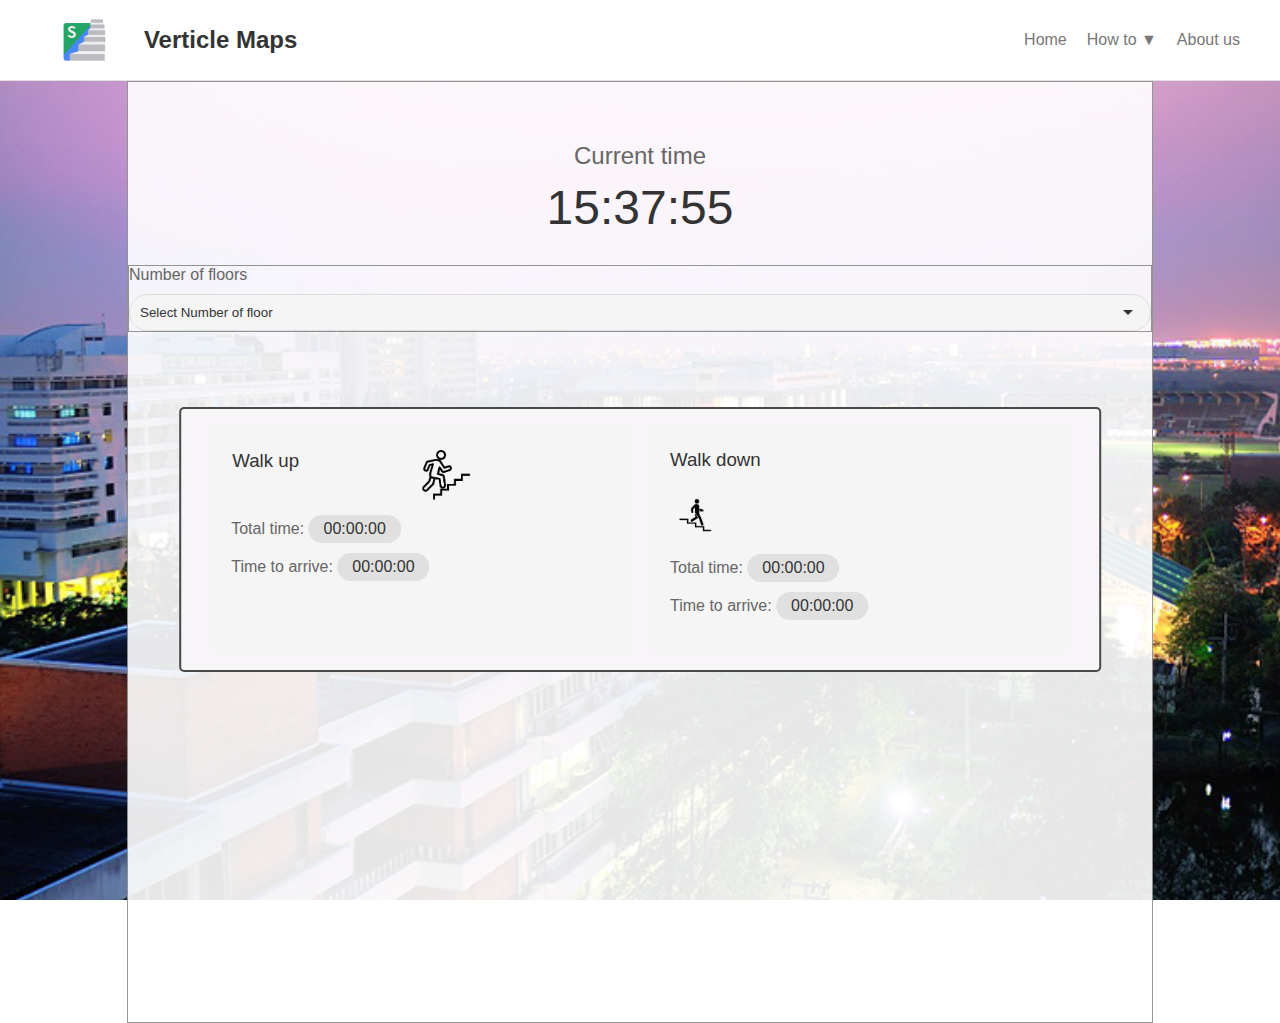
==== appeiei/index.html @ 6e31eddb "change background and walk-box" ====
<!DOCTYPE html>
<html lang="en">
  <head>
    <meta charset="UTF-8" />
    <meta name="viewport" content="width=device-width, initial-scale=1.0" />
    <title>Verticle Maps</title>
    <link rel="stylesheet" href="styles.css" />
  </head>
  <body>
    <header>
      <nav class="container">
        <div class="logo">
          <img src="picture/logo.png" alt="Verticle Maps Logo" />
          <h1>Verticle Maps</h1>
        </div>
        <div class="hamburger">
          <span></span>
          <span></span>
          <span></span>
        </div>
        <ul class="menu">
          <li><a href="index.html">Home</a></li>
          <li class="dropdown">
            <a href="#" class="dropbtn">How to ▼</a>
            <ul class="dropdown-content">
              <li><a href="survive-tsunami.html">Surviving the Tsunami</a></li>
              <li><a href="survive-fire.html">Surviving the Fire</a></li>
              <li>
                <a href="survive-late.html"
                  >Surviving being late for class when the elevator is full</a
                >
              </li>
            </ul>
          </li>
          <li><a href="about-us.html">About us</a></li>
        </ul>
      </nav>
    </header>
    <main class="container2">
      <h2>Current time</h2>
      <div id="current-time" class="time-display">00:00:00</div>
      <div class="input-group">
        <label for="floors">Number of floors</label>
        <select id="floors">
          <option value="">Select Number of floor</option>
          <option value="1">1</option>
          <option value="2">2</option>
          <option value="3">3</option>
          <option value="4">4</option>
          <option value="5">5</option>
          <option value="6">6</option>
          <option value="7">7</option>
          <option value="8">8</option>
          <option value="9">9</option>
          <option value="10">10</option>
          <option value="11">11</option>
          <option value="12">12</option>
          <option value="13">13</option>
          <option value="14">14</option>
          <option value="15">15</option>
          <option value="16">16</option>
          <option value="17">17</option>
          <option value="18">18</option>
          <option value="19">19</option>
          <option value="20">20</option>
        </select>
      </div>
      <div class="walk-info">
        <div class="walk-box">
          <div class="row">
            <div class="column">
              <h3>Walk up</h3>
            </div>
            <div class="column">
              <img src="picture/walkup.png" alt="walkup picture" class="walkup-image" />
            </div>
          </div>
          <div class="time-info">
            <p>Total time: <span>00:00:00</span></p>
            <p>Time to arrive: <span>00:00:00</span></p>
          </div>
        </div>
        <div class="walk-box">
          <h3>Walk down</h3>
          <img src="picture/walkdown.png" alt="walkdown picture" />
          <div class="time-info">
            <p>Total time: <span>00:00:00</span></p>
            <p>Time to arrive: <span>00:00:00</span></p>
          </div>
        </div>
      </div>
    </main>
    <script src="script.js"></script>
  </body>
</html>
---- appeiei/styles.css ----
/* styles.css */
body {
  font-family: Arial, sans-serif;
  margin: 0;
  padding: 0;
  background-image: linear-gradient(to bottom, #ffb59c, #ffd29f);
  background-image: url("picture/background.png");
  background-repeat: no-repeat;
  background-attachment: fixed;
  background-size: cover;
}

.container {
  max-width: 1200px;
  margin: 0 auto;
  padding: 0 20px;
}

.container2 {
  position: static;
  width: 80%;
  height: 100vh;
  top: 0;
  left: 0;
  right: 0;
  bottom: 0;
  margin: auto;
  opacity: 1;
  background: rgba(255, 255, 255, 0.9);
  border: 1px solid rgba(0, 0, 0, 0.4);
}

header {
  background-color: #ffffff;
  border-bottom: 1px solid #e0e0e0;
  padding: 15px 0;
}

nav {
  display: flex;
  justify-content: space-between;
  align-items: center;
}

.logo {
  display: flex;
  align-items: center;
}

.logo img {
  width: auto;
  height: 50px;
  margin-right: 15px;
  object-fit: contain;
  transition: transform 0.3s ease;
}

.logo h1 {
  font-size: 24px;
  color: #333;
  margin: 0;
}

.logo img:hover {
  transform: scale(1.05);
}

.menu {
  list-style-type: none;
  display: flex;
  margin: 0;
  padding: 0;
}

.menu > li {
  margin-left: 20px;
  position: relative;
}

.menu a {
  text-decoration: none;
  color: #777;
  position: relative;
  transition: color 0.3s ease;
}

.menu a::after {
  content: "";
  position: absolute;
  width: 0;
  height: 2px;
  bottom: -5px;
  left: 0;
  background-color: #4285f4;
  transition: width 0.3s ease;
}

.menu a:hover::after {
  width: 100%;
}

.dropdown-content {
  display: none;
  position: absolute;
  right: 0;
  background-color: #f9f9f9;
  min-width: 200px;
  box-shadow: 0 8px 16px rgba(0, 0, 0, 0.2);
  z-index: 1;
  border-radius: 4px;
  list-style-type: none;
  padding: 0;
  transform: translateY(-10px);
  opacity: 0;
  transition: transform 0.3s ease, opacity 0.3s ease;
  display: block;
  pointer-events: none;
}

.dropdown:hover .dropdown-content {
  display: block;
  transform: translateY(0);
  opacity: 1;
  pointer-events: auto;
}

.dropdown-content li {
  border-bottom: 1px solid #e0e0e0;
}

.dropdown-content li:last-child {
  border-bottom: none;
}

.dropdown-content a {
  color: black;
  padding: 12px 16px;
  text-decoration: none;
  display: block;
}

main {
  padding-top: 40px;
}

h2 {
  text-align: center;
  color: #666;
  font-weight: normal;
  margin-bottom: 10px;
}

.time-display {
  font-size: 48px;
  text-align: center;
  color: #333;
  margin-bottom: 30px;
}

.input-group {
  margin-bottom: 30px;
  border: 1px solid rgba(0, 0, 0, 0.4);
}

label {
  display: block;
  margin-bottom: 10px;
  color: #666;
}

select {
  width: 100%;
  padding: 10px;
  border: 1px solid #ddd;
  border-radius: 20px;
  background-color: #f5f5f5;
  color: #333;
  appearance: none;
  background-image: url('data:image/svg+xml;utf8,<svg fill="%23333" height="24" viewBox="0 0 24 24" width="24" xmlns="http://www.w3.org/2000/svg"><path d="M7 10l5 5 5-5z"/><path d="M0 0h24v24H0z" fill="none"/></svg>');
  background-repeat: no-repeat;
  background-position: right 10px center;
}

.walk-info {
  position: relative;
  width: 90%;
  height: auto;
  top: 5%;
  left: 50%;
  transform: translateX(-50%);
  border-radius: 5px;
  opacity: 1;
  background: #f7f5f7;
  border: 2px solid rgba(0, 0, 0, 0.7);
  box-sizing: border-box;
  display: flex; /* ใช้ flexbox เพื่อแบ่งซ้ายขวา */
  justify-content: space-between; /* เว้นช่องว่างเท่ากันระหว่างกล่อง */
  padding: 20px;
}

.walk-box {
  flex: 1; /* ให้กล่องทั้งสองขนาดเท่ากัน */
  background-color: #f5f5f5;
  padding: 20px;
  border-radius: 8px;
  margin: 0 10px; /* เพิ่มระยะห่างระหว่างกล่องทั้งสอง */
}

.walk-box h3 {
  margin-top: 0;
  color: #333;
  font-weight: normal;
  margin-right: auto;
}

.walk-box img {
  width: auto;
  height: 50px;
  margin-left: 0;
  transition: transform 0.3s ease;
}

.walkup-image {
    width: auto;
    height: 50px;
    margin-left: 0;
  }

.row {
  display: flex;
}

.column {
  flex: 1%;
  padding: 1px;
}

.column h3 {
    margin-top: 0;
    margin-right: 10px;
  }

.time-info p {
  margin: 10px 0;
  color: #666;
}

.time-info span {
  display: inline-block;
  background-color: #e0e0e0;
  padding: 5px 15px;
  border-radius: 15px;
  color: #333;
}

.how-to-title {
  font-size: 64px;
  color: #ccc;
  text-align: center;
  margin-bottom: 20px;
}

.survival-title {
  font-size: 36px;
  color: #333;
  text-align: center;
  margin-bottom: 40px;
}

.highlight {
  font-weight: bold;
}

.blue {
  color: #4285f4;
}
.red {
  color: #ea4335;
}
.green {
  color: #34a853;
}
.yellow {
  color: #fbbc05;
}

.survival-steps {
  font-size: 24px;
  color: #666;
  margin-left: 40px;
}

.survival-steps li {
  margin-bottom: 20px;
}

.about-title {
  font-size: 64px;
  color: #ccc;
  text-align: center;
  margin-bottom: 40px;
}

.about-title .highlight.dark {
  color: #333;
}

.team-members {
  display: flex;
  flex-direction: column;
  gap: 30px;
}

.team-member {
  display: flex;
  gap: 20px;
  align-items: flex-start;
}

.member-image img {
  width: 200px;
  height: 150px;
  object-fit: cover;
  border-radius: 10px;
}

.member-info {
  flex: 1;
}

.member-info h3 {
  font-size: 24px;
  color: #333;
  margin-bottom: 10px;
}

.member-info p {
  font-size: 16px;
  color: #666;
  line-height: 1.5;
}

@media (max-width: 768px) {
  .logo img {
    height: 40px;
    transition: transform 0.3s ease;
  }

  .logo img:hover {
    transform: scale(1.05) rotate(5deg);
  }

  .logo h1 {
    font-size: 20px;
  }
  .team-member {
    flex-direction: column;
  }
  .member-image img {
    width: 100%;
    height: auto;
  }
}

.hamburger {
  display: none;
  flex-direction: column;
  cursor: pointer;
}

.hamburger span {
  display: block;
  width: 25px;
  height: 3px;
  background-color: #333;
  margin: 3px 0;
  transition: 0.4s;
}

@media (max-width: 768px) {
  .hamburger {
    display: flex;
  }

  .menu {
    display: none;
    flex-direction: column;
    position: absolute;
    top: 70px;
    left: 0;
    right: 0;
    background-color: #ffffff;
    box-shadow: 0 2px 5px rgba(0, 0, 0, 0.1);
  }

  .menu.active {
    display: flex;
  }

  .menu > li {
    margin: 0;
    text-align: center;
  }

  .menu > li > a {
    display: block;
    padding: 15px;
  }

  .dropdown-content {
    position: static;
    display: none;
    box-shadow: none;
    background-color: #f5f5f5;
  }

  .dropdown.active .dropdown-content {
    display: block;
  }

  .logo img {
    height: 40px;
  }

  .logo h1 {
    font-size: 20px;
  }

  .team-member {
    flex-direction: column;
  }

  .member-image img {
    width: 100%;
    height: auto;
  }
  .hamburger {
    display: none;
    flex-direction: column;
    cursor: pointer;
    transition: transform 0.3s ease;
  }

  .hamburger:hover {
    transform: scale(1.1);
  }

  .hamburger span {
    display: block;
    width: 25px;
    height: 3px;
    background-color: #333;
    margin: 3px 0;
    transition: 0.4s;
  }

  /* Hamburger animation */
  .hamburger.active span:nth-child(1) {
    transform: rotate(-45deg) translate(-5px, 6px);
  }

  .hamburger.active span:nth-child(2) {
    opacity: 0;
  }

  .hamburger.active span:nth-child(3) {
    transform: rotate(45deg) translate(-5px, -6px);
  }

  @keyframes fadeIn {
    from {
      opacity: 0;
    }
    to {
      opacity: 1;
    }
  }

  @media (max-width: 768px) {
    .hamburger {
      display: flex;
    }

    .menu {
      display: none;
      flex-direction: column;
      position: absolute;
      top: 70px;
      left: 0;
      right: 0;
      background-color: #ffffff;
      box-shadow: 0 2px 5px rgba(0, 0, 0, 0.1);
      animation: fadeIn 0.3s ease;
    }

    .menu.active {
      display: flex;
    }

    .menu > li {
      margin: 0;
      text-align: center;
      opacity: 0;
      transform: translateY(-10px);
      transition: opacity 0.3s ease, transform 0.3s ease;
    }

    .menu.active > li {
      opacity: 1;
      transform: translateY(0);
    }

    .menu > li > a {
      display: block;
      padding: 15px;
    }

    .dropdown-content {
      position: static;
      box-shadow: none;
      background-color: #f5f5f5;
      max-height: 0;
      overflow: hidden;
      transition: max-height 0.3s ease;
    }

    .dropdown.active .dropdown-content {
      max-height: 300px;
    }
  }
}
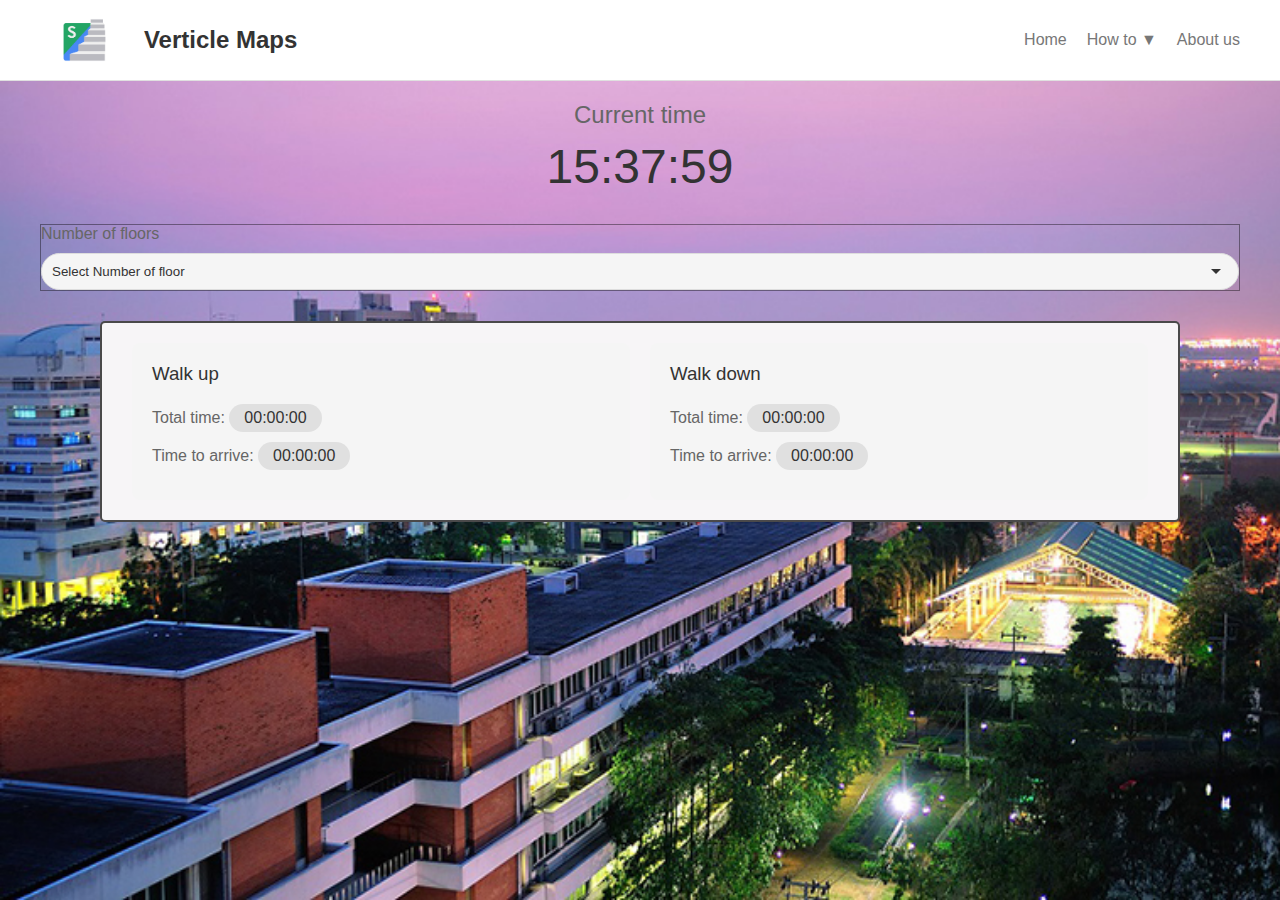
==== commit d412088f: "predict time complete" ====
--- a/appeiei/index.html
+++ b/appeiei/index.html
@@ -10,7 +10,7 @@
     <header>
       <nav class="container">
         <div class="logo">
-          <img src="picture/logo.png" alt="Verticle Maps Logo" />
+          <img src="S.png" alt="Verticle Maps Logo" />
           <h1>Verticle Maps</h1>
         </div>
         <div class="hamburger">
@@ -36,7 +36,7 @@
         </ul>
       </nav>
     </header>
-    <main class="container2">
+    <main class="container">
       <h2>Current time</h2>
       <div id="current-time" class="time-display">00:00:00</div>
       <div class="input-group">
@@ -67,14 +67,7 @@
       </div>
       <div class="walk-info">
         <div class="walk-box">
-          <div class="row">
-            <div class="column">
-              <h3>Walk up</h3>
-            </div>
-            <div class="column">
-              <img src="picture/walkup.png" alt="walkup picture" class="walkup-image" />
-            </div>
-          </div>
+          <h3>Walk up</h3>
           <div class="time-info">
             <p>Total time: <span>00:00:00</span></p>
             <p>Time to arrive: <span>00:00:00</span></p>
@@ -82,7 +75,6 @@
         </div>
         <div class="walk-box">
           <h3>Walk down</h3>
-          <img src="picture/walkdown.png" alt="walkdown picture" />
           <div class="time-info">
             <p>Total time: <span>00:00:00</span></p>
             <p>Time to arrive: <span>00:00:00</span></p>
@@ -91,5 +83,6 @@
       </div>
     </main>
     <script src="script.js"></script>
+    <script src="Timescript.js"></script>
   </body>
 </html>
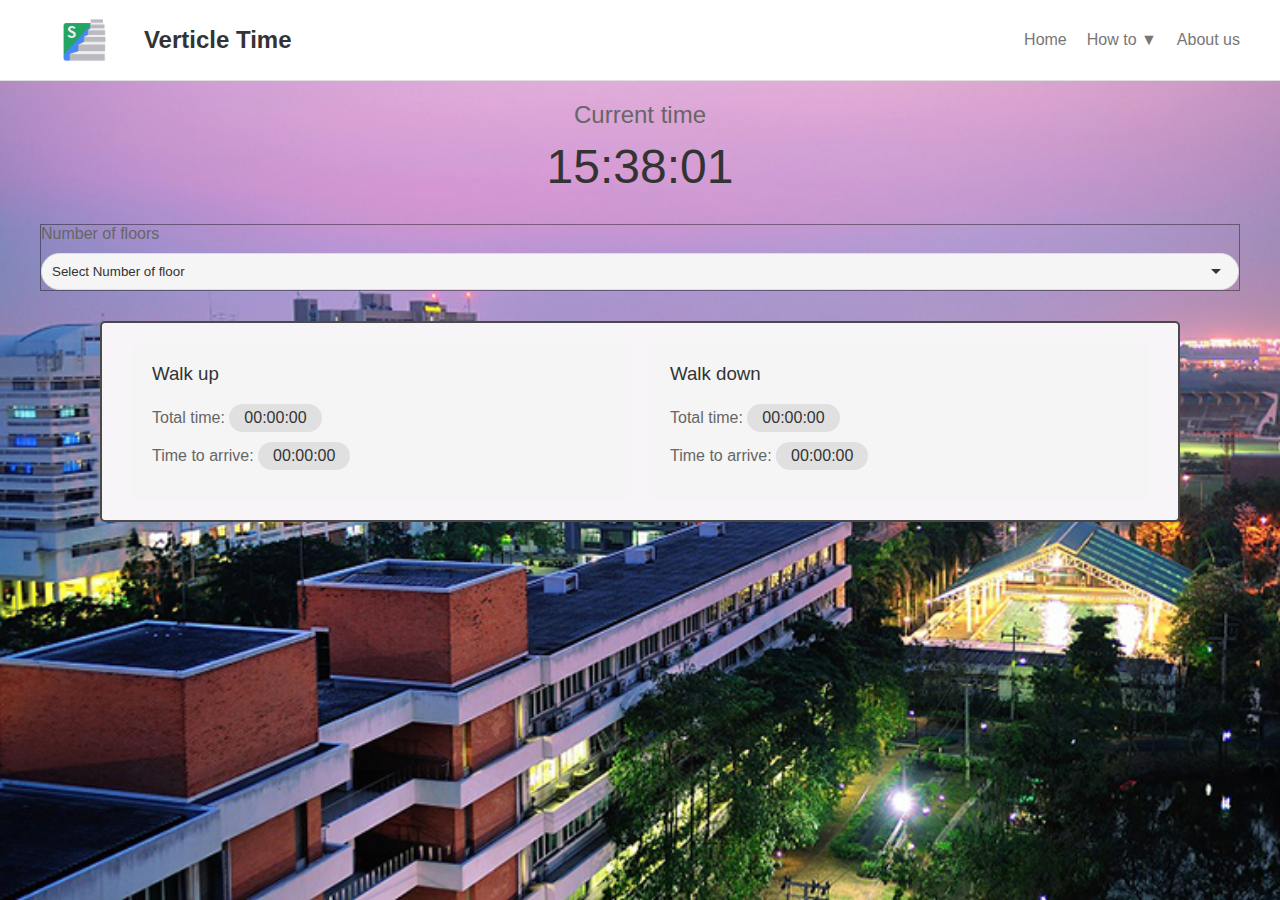
==== commit f7c02f27: "Update index.html" ====
--- a/appeiei/index.html
+++ b/appeiei/index.html
@@ -3,15 +3,15 @@
   <head>
     <meta charset="UTF-8" />
     <meta name="viewport" content="width=device-width, initial-scale=1.0" />
-    <title>Verticle Maps</title>
+    <title>Verticle Time</title>
     <link rel="stylesheet" href="styles.css" />
   </head>
   <body>
     <header>
       <nav class="container">
         <div class="logo">
-          <img src="S.png" alt="Verticle Maps Logo" />
-          <h1>Verticle Maps</h1>
+          <img src="S.png" alt="Verticle Time Logo" />
+          <h1>Verticle Time</h1>
         </div>
         <div class="hamburger">
           <span></span>
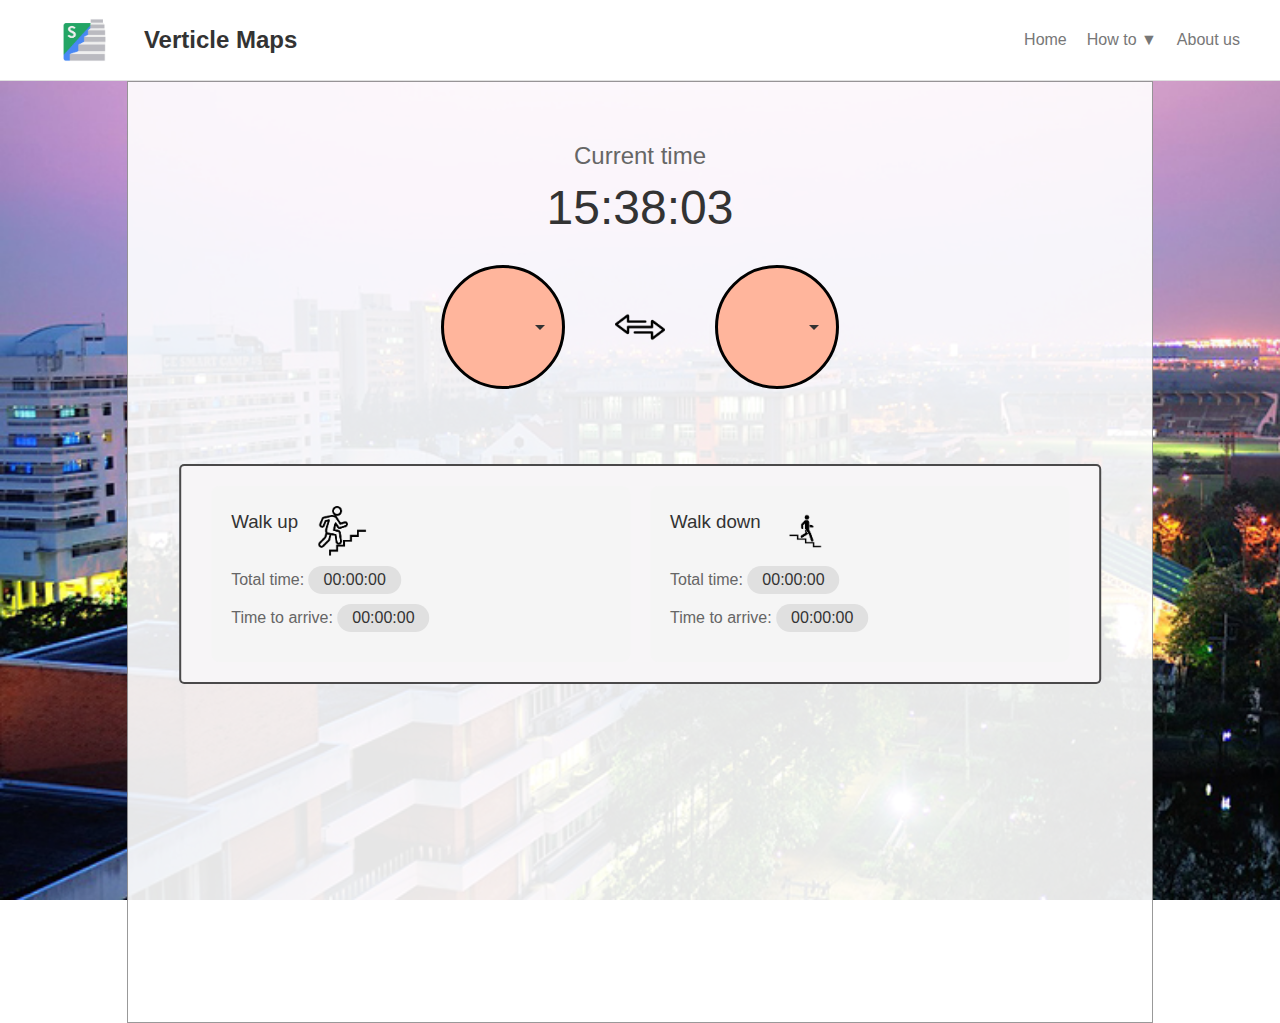
==== commit 03b31b65: "add circle button" ====
--- a/appeiei/index.html
+++ b/appeiei/index.html
@@ -3,15 +3,15 @@
   <head>
     <meta charset="UTF-8" />
     <meta name="viewport" content="width=device-width, initial-scale=1.0" />
-    <title>Verticle Time</title>
+    <title>Verticle Maps</title>
     <link rel="stylesheet" href="styles.css" />
   </head>
   <body>
     <header>
       <nav class="container">
         <div class="logo">
-          <img src="S.png" alt="Verticle Time Logo" />
-          <h1>Verticle Time</h1>
+          <img src="picture/logo.png" alt="Verticle Maps Logo" />
+          <h1>Verticle Maps</h1>
         </div>
         <div class="hamburger">
           <span></span>
@@ -36,10 +36,48 @@
         </ul>
       </nav>
     </header>
-    <main class="container">
+    <main class="container2">
       <h2>Current time</h2>
       <div id="current-time" class="time-display">00:00:00</div>
       <div class="input-group">
+        <div class="circle">
+          <label for="floors"></label>
+          <select id="floors">
+            <option value=""></option>
+            <option value="1">1</option>
+            <option value="2">2</option>
+            <option value="3">3</option>
+            <option value="4">4</option>
+            <option value="5">5</option>
+            <option value="6">6</option>
+            <option value="7">7</option>
+            <option value="8">8</option>
+            <option value="9">9</option>
+            <option value="10">10</option>
+            <option value="11">11</option>
+            <option value="12">12</option>
+          </select>
+        </div>
+        <img src="picture/two-arrows.png" alt="two arrow" />
+        <div class="circle">
+          <label for="floors"></label>
+          <select id="floors">
+            <option value=""></option>
+            <option value="1">1</option>
+            <option value="2">2</option>
+            <option value="3">3</option>
+            <option value="4">4</option>
+            <option value="5">5</option>
+            <option value="6">6</option>
+            <option value="7">7</option>
+            <option value="8">8</option>
+            <option value="9">9</option>
+            <option value="10">10</option>
+            <option value="11">11</option>
+            <option value="12">12</option>
+          </select>
+        </div>
+        <!--
         <label for="floors">Number of floors</label>
         <select id="floors">
           <option value="">Select Number of floor</option>
@@ -55,26 +93,25 @@
           <option value="10">10</option>
           <option value="11">11</option>
           <option value="12">12</option>
-          <option value="13">13</option>
-          <option value="14">14</option>
-          <option value="15">15</option>
-          <option value="16">16</option>
-          <option value="17">17</option>
-          <option value="18">18</option>
-          <option value="19">19</option>
-          <option value="20">20</option>
         </select>
+        -->
       </div>
       <div class="walk-info">
         <div class="walk-box">
-          <h3>Walk up</h3>
+          <span>
+            <h3>Walk up</h3>
+            <img src="picture/walkup.png" alt="walkup picture" />
+          </span>
           <div class="time-info">
             <p>Total time: <span>00:00:00</span></p>
             <p>Time to arrive: <span>00:00:00</span></p>
           </div>
         </div>
         <div class="walk-box">
-          <h3>Walk down</h3>
+          <span>
+            <h3>Walk down</h3>
+            <img src="picture/walkdown.png" alt="walkdown picture" />
+          </span>
           <div class="time-info">
             <p>Total time: <span>00:00:00</span></p>
             <p>Time to arrive: <span>00:00:00</span></p>
@@ -83,6 +120,5 @@
       </div>
     </main>
     <script src="script.js"></script>
-    <script src="Timescript.js"></script>
   </body>
 </html>
--- a/appeiei/styles.css
+++ b/appeiei/styles.css
@@ -157,9 +157,54 @@
   margin-bottom: 30px;
 }
 
+.circle {
+  width: 118px;
+  height: 118px;
+  background-color: #FFB59C;
+  border: solid 3px rgb(0, 0, 0);
+  border-radius: 100%;
+  display: flex;
+  justify-content: center;
+  align-items: center;
+  position: relative; /* สำหรับการจัดตำแหน่ง label ภายใน */
+}
+
+.circle label {
+  position: absolute;
+  top: -25px; /* ย้าย label ออกไปด้านบนวงกลม */
+  font-size: 14px;
+}
+
+.circle select {
+  width: 100%;
+  height: 100%;
+  border: none;
+  background-color: transparent;
+  font-size: 25px;
+  text-align: center;
+  appearance: none;
+  -webkit-appearance: none;
+  -moz-appearance: none;
+  border-radius: 100%; /* ทำให้ select มีรูปร่างเป็นวงกลม */
+  padding: 0; /* ลบ padding เพื่อให้ข้อความอยู่ตรงกลาง */
+  display: flex;
+  justify-content: center;
+  align-items: center;
+}
+
 .input-group {
   margin-bottom: 30px;
-  border: 1px solid rgba(0, 0, 0, 0.4);
+  border: 0px solid rgba(0, 0, 0, 0.4);
+  display: flex;
+  justify-content: center;
+  align-items: center;
+}
+
+.input-group img{
+  width: 150px;
+  height: 50px;
+  object-fit: contain;
+  transition: transform 0.3s ease;
 }
 
 label {
@@ -210,30 +255,21 @@
   margin-top: 0;
   color: #333;
   font-weight: normal;
-  margin-right: auto;
+  margin-right: 5%;
 }
 
 .walk-box img {
   width: auto;
   height: 50px;
-  margin-left: 0;
+  object-fit: contain;
   transition: transform 0.3s ease;
 }
 
-.walkup-image {
-    width: auto;
-    height: 50px;
-    margin-left: 0;
-  }
-
-.row {
-  display: flex;
-}
-
-.column {
-  flex: 1%;
-  padding: 1px;
-}
+.walk-box span {
+  display: flex;
+  align-items: center;
+}
+
 
 .column h3 {
     margin-top: 0;
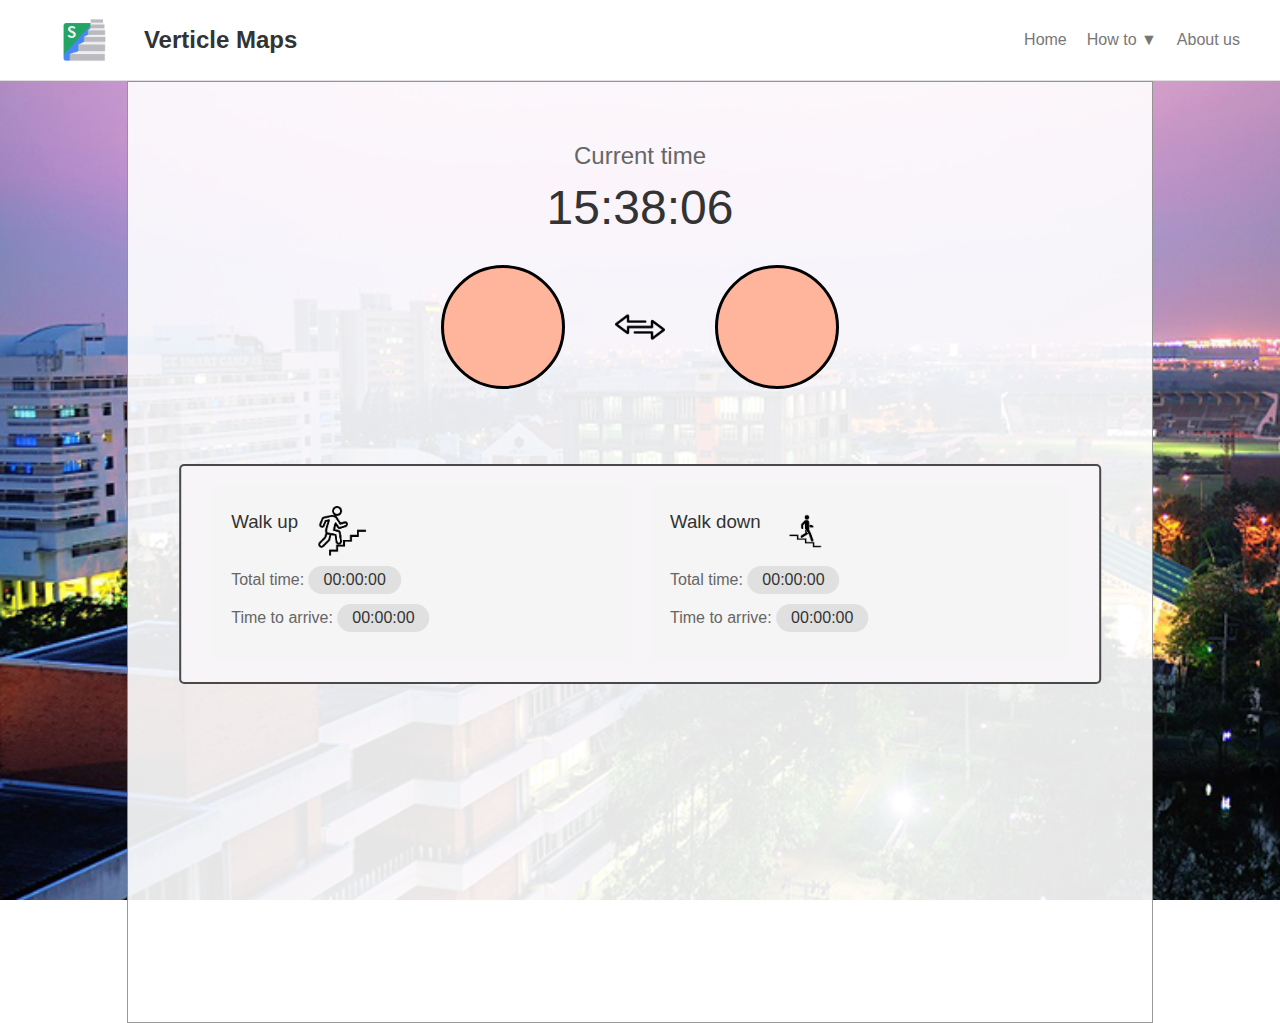
==== commit cb6fe4b3: "delete some css and comment" ====
--- a/appeiei/index.html
+++ b/appeiei/index.html
@@ -77,24 +77,6 @@
             <option value="12">12</option>
           </select>
         </div>
-        <!--
-        <label for="floors">Number of floors</label>
-        <select id="floors">
-          <option value="">Select Number of floor</option>
-          <option value="1">1</option>
-          <option value="2">2</option>
-          <option value="3">3</option>
-          <option value="4">4</option>
-          <option value="5">5</option>
-          <option value="6">6</option>
-          <option value="7">7</option>
-          <option value="8">8</option>
-          <option value="9">9</option>
-          <option value="10">10</option>
-          <option value="11">11</option>
-          <option value="12">12</option>
-        </select>
-        -->
       </div>
       <div class="walk-info">
         <div class="walk-box">
--- a/appeiei/styles.css
+++ b/appeiei/styles.css
@@ -207,24 +207,6 @@
   transition: transform 0.3s ease;
 }
 
-label {
-  display: block;
-  margin-bottom: 10px;
-  color: #666;
-}
-
-select {
-  width: 100%;
-  padding: 10px;
-  border: 1px solid #ddd;
-  border-radius: 20px;
-  background-color: #f5f5f5;
-  color: #333;
-  appearance: none;
-  background-image: url('data:image/svg+xml;utf8,<svg fill="%23333" height="24" viewBox="0 0 24 24" width="24" xmlns="http://www.w3.org/2000/svg"><path d="M7 10l5 5 5-5z"/><path d="M0 0h24v24H0z" fill="none"/></svg>');
-  background-repeat: no-repeat;
-  background-position: right 10px center;
-}
 
 .walk-info {
   position: relative;
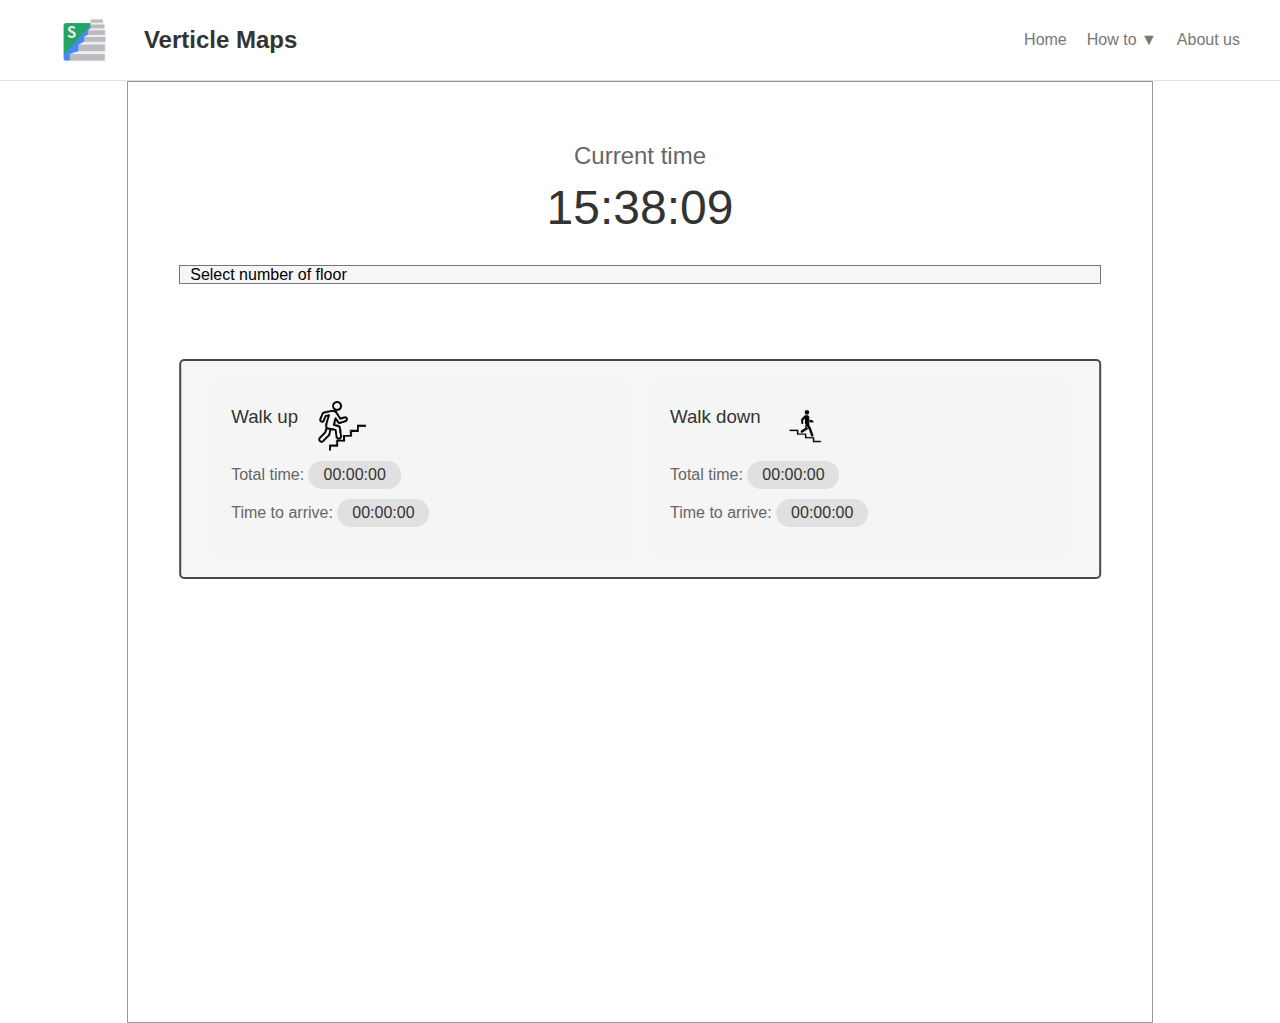
==== commit 0845d6a3: "back to simple" ====
--- a/appeiei/index.html
+++ b/appeiei/index.html
@@ -40,10 +40,9 @@
       <h2>Current time</h2>
       <div id="current-time" class="time-display">00:00:00</div>
       <div class="input-group">
-        <div class="circle">
           <label for="floors"></label>
           <select id="floors">
-            <option value=""></option>
+            <option value="">Select number of floor</option>
             <option value="1">1</option>
             <option value="2">2</option>
             <option value="3">3</option>
@@ -57,26 +56,6 @@
             <option value="11">11</option>
             <option value="12">12</option>
           </select>
-        </div>
-        <img src="picture/two-arrows.png" alt="two arrow" />
-        <div class="circle">
-          <label for="floors"></label>
-          <select id="floors">
-            <option value=""></option>
-            <option value="1">1</option>
-            <option value="2">2</option>
-            <option value="3">3</option>
-            <option value="4">4</option>
-            <option value="5">5</option>
-            <option value="6">6</option>
-            <option value="7">7</option>
-            <option value="8">8</option>
-            <option value="9">9</option>
-            <option value="10">10</option>
-            <option value="11">11</option>
-            <option value="12">12</option>
-          </select>
-        </div>
       </div>
       <div class="walk-info">
         <div class="walk-box">
--- a/appeiei/styles.css
+++ b/appeiei/styles.css
@@ -3,8 +3,7 @@
   font-family: Arial, sans-serif;
   margin: 0;
   padding: 0;
-  background-image: linear-gradient(to bottom, #ffb59c, #ffd29f);
-  background-image: url("picture/background.png");
+  background-color: #ffffff;
   background-repeat: no-repeat;
   background-attachment: fixed;
   background-size: cover;
@@ -157,39 +156,28 @@
   margin-bottom: 30px;
 }
 
-.circle {
-  width: 118px;
-  height: 118px;
-  background-color: #FFB59C;
-  border: solid 3px rgb(0, 0, 0);
-  border-radius: 100%;
-  display: flex;
-  justify-content: center;
-  align-items: center;
-  position: relative; /* สำหรับการจัดตำแหน่ง label ภายใน */
-}
-
-.circle label {
+
+
+label {
   position: absolute;
   top: -25px; /* ย้าย label ออกไปด้านบนวงกลม */
   font-size: 14px;
 }
 
-.circle select {
-  width: 100%;
+select {
+  width: 90%;
   height: 100%;
-  border: none;
-  background-color: transparent;
-  font-size: 25px;
-  text-align: center;
+  border: 5%;
+  background-color: #F7F5F7;
+  font-size: 16px;
   appearance: none;
   -webkit-appearance: none;
   -moz-appearance: none;
-  border-radius: 100%; /* ทำให้ select มีรูปร่างเป็นวงกลม */
   padding: 0; /* ลบ padding เพื่อให้ข้อความอยู่ตรงกลาง */
   display: flex;
-  justify-content: center;
-  align-items: center;
+  align-items: center; /* add this line to center the text vertically */
+  padding-left: 10px; /* add left padding to the selected option */
+  padding-right: 10px; /* add right padding to the selected option */
 }
 
 .input-group {
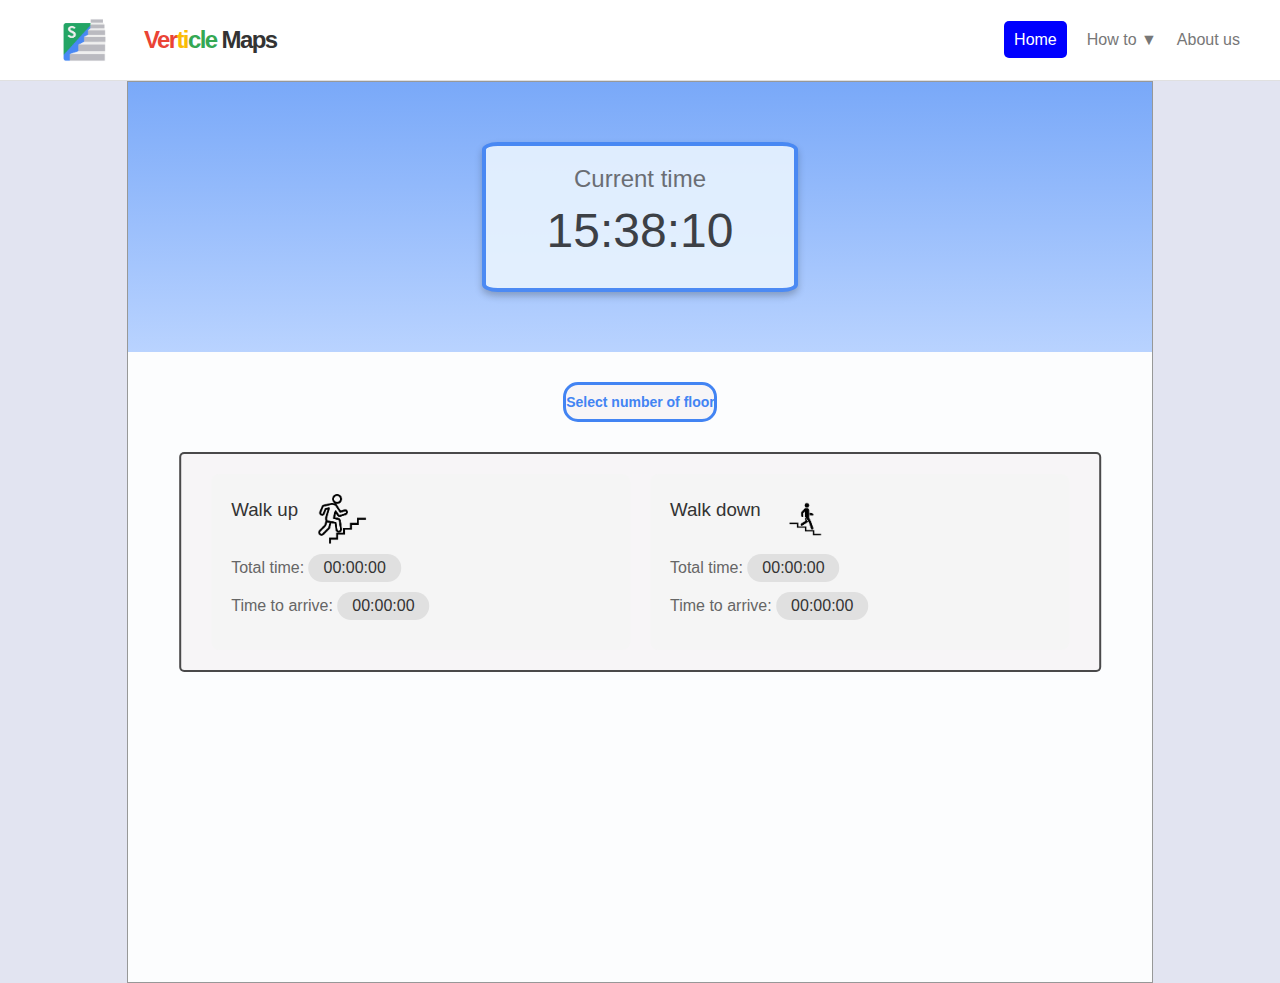
==== commit 34d83f7a: "new edit every page" ====
--- a/appeiei/index.html
+++ b/appeiei/index.html
@@ -11,7 +11,9 @@
       <nav class="container">
         <div class="logo">
           <img src="picture/logo.png" alt="Verticle Maps Logo" />
-          <h1>Verticle Maps</h1>
+          <h1>
+            <span class="highlight red">Ver</span><span class="highlight yellow">ti</span><span class="highlight green">cle </span><span>Maps</span> 
+          </h1>
         </div>
         <div class="hamburger">
           <span></span>
@@ -19,7 +21,7 @@
           <span></span>
         </div>
         <ul class="menu">
-          <li><a href="index.html">Home</a></li>
+          <li><a href="index.html" class="home-link" >Home</a></li>
           <li class="dropdown">
             <a href="#" class="dropbtn">How to ▼</a>
             <ul class="dropdown-content">
@@ -37,25 +39,30 @@
       </nav>
     </header>
     <main class="container2">
-      <h2>Current time</h2>
-      <div id="current-time" class="time-display">00:00:00</div>
+      <div class="underblock">
+        <div class="current-time-box">
+          <h2>Current time</h2>
+          <div id="current-time" class="time-display">00:00:00</div>
+        </div>
+      </div>
+
       <div class="input-group">
-          <label for="floors"></label>
-          <select id="floors">
-            <option value="">Select number of floor</option>
-            <option value="1">1</option>
-            <option value="2">2</option>
-            <option value="3">3</option>
-            <option value="4">4</option>
-            <option value="5">5</option>
-            <option value="6">6</option>
-            <option value="7">7</option>
-            <option value="8">8</option>
-            <option value="9">9</option>
-            <option value="10">10</option>
-            <option value="11">11</option>
-            <option value="12">12</option>
-          </select>
+        <label for="floors"></label>
+        <select id="floors">
+          <option value="">Select number of floor </option>
+          <option value="1">1 </option>
+          <option value="2">2 </option>
+          <option value="3">3 </option>
+          <option value="4">4 </option>
+          <option value="5">5 </option>
+          <option value="6">6 </option>
+          <option value="7">7 </option>
+          <option value="8">8 </option>
+          <option value="9">9 </option>
+          <option value="10">10 </option>
+          <option value="11">11 </option>
+          <option value="12">12 </option>
+        </select>
       </div>
       <div class="walk-info">
         <div class="walk-box">
--- a/appeiei/styles.css
+++ b/appeiei/styles.css
@@ -3,7 +3,7 @@
   font-family: Arial, sans-serif;
   margin: 0;
   padding: 0;
-  background-color: #ffffff;
+  background-color: #E2E4F1;
   background-repeat: no-repeat;
   background-attachment: fixed;
   background-size: cover;
@@ -24,9 +24,51 @@
   right: 0;
   bottom: 0;
   margin: auto;
+  padding-top: 0;
   opacity: 1;
   background: rgba(255, 255, 255, 0.9);
   border: 1px solid rgba(0, 0, 0, 0.4);
+}
+
+.underblock {
+  width: 100%;
+  height: 30%;
+  position: relative;
+  left: 50%;
+  transform: translateX(-50%);
+  opacity: 1;
+  background: linear-gradient(0.16deg, #B9D3FF 0.14%, #4284F3 185.52%);
+  display: flex;
+  justify-content: center;
+  align-items: center;
+}
+
+.underblock-us {
+  width: 100%;
+  height: 30%;
+  position: relative;
+  left: 50%;
+  transform: translateX(-50%);
+  opacity: 1;
+  background-color: #fbbc05;
+  display: flex;
+  justify-content: center;
+  align-items: center;
+}
+
+.current-time-box {
+  width: 30%;
+  height: auto;
+  position: relative;
+  top: 0;
+  left: 0;
+  border-radius: 5%;
+  background: #E9F4FF;
+  border: 4px solid #4284F3;
+  box-shadow: 0px 4px 7.1px 0px #00000040;
+  text-align: center;
+  color: #000;
+  opacity: 0.9; 
 }
 
 header {
@@ -41,9 +83,25 @@
   align-items: center;
 }
 
+.home-link {
+  background-color: white;
+  color: blue ;
+  padding: 10px;
+  border-radius: 5px;
+  border-color: blue;
+  text-decoration: none;
+}
+
+.home-link.active {
+  background-color: blue;
+  color: white ;
+}
+
 .logo {
   display: flex;
   align-items: center;
+  letter-spacing: -0.1em;
+  margin: 0;
 }
 
 .logo img {
@@ -63,6 +121,7 @@
 .logo img:hover {
   transform: scale(1.05);
 }
+
 
 .menu {
   list-style-type: none;
@@ -165,27 +224,32 @@
 }
 
 select {
-  width: 90%;
-  height: 100%;
-  border: 5%;
+  width: 15%;
+  height: 40px;
+  border-radius: 15px;
+  border: 3px solid #4284F3; /* add border style and color */
   background-color: #F7F5F7;
-  font-size: 16px;
+  font-weight: 700;
+  font-size: 14px;
+  color:#4284F3;
   appearance: none;
   -webkit-appearance: none;
   -moz-appearance: none;
-  padding: 0; /* ลบ padding เพื่อให้ข้อความอยู่ตรงกลาง */
-  display: flex;
-  align-items: center; /* add this line to center the text vertically */
-  padding-left: 10px; /* add left padding to the selected option */
-  padding-right: 10px; /* add right padding to the selected option */
+  padding: 0;
+  display: flex;
+  align-items: center;
+  justify-content: center; /* add this line to center the text horizontally */
+  text-align: center; /* add this line to center the text within the selected option */
 }
 
 .input-group {
+  position: relative;
   margin-bottom: 30px;
   border: 0px solid rgba(0, 0, 0, 0.4);
   display: flex;
   justify-content: center;
   align-items: center;
+  margin-top: 30px;
 }
 
 .input-group img{
@@ -200,7 +264,7 @@
   position: relative;
   width: 90%;
   height: auto;
-  top: 5%;
+  top: 0;
   left: 50%;
   transform: translateX(-50%);
   border-radius: 5px;
@@ -315,6 +379,8 @@
   display: flex;
   flex-direction: column;
   gap: 30px;
+  padding-left: 20px;
+  padding-top: 20px;
 }
 
 .team-member {
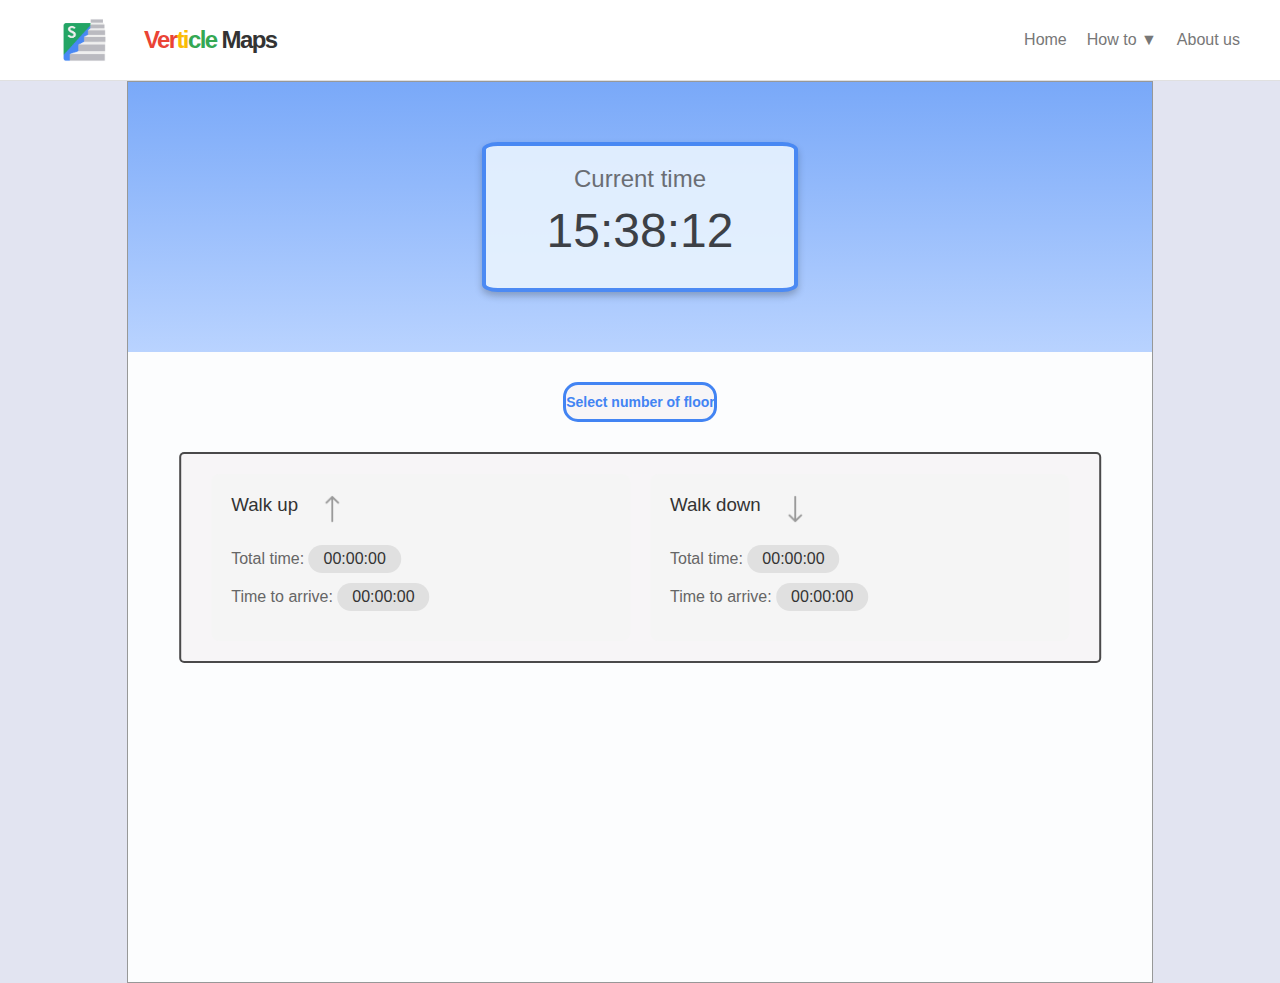
==== commit 920eefda: "new arrow pic and timescript" ====
--- a/appeiei/index.html
+++ b/appeiei/index.html
@@ -21,7 +21,7 @@
           <span></span>
         </div>
         <ul class="menu">
-          <li><a href="index.html" class="home-link" >Home</a></li>
+          <li><a href="index.html">Home</a></li>
           <li class="dropdown">
             <a href="#" class="dropbtn">How to ▼</a>
             <ul class="dropdown-content">
@@ -68,7 +68,7 @@
         <div class="walk-box">
           <span>
             <h3>Walk up</h3>
-            <img src="picture/walkup.png" alt="walkup picture" />
+            <img src="picture/up.png" alt="walkup picture" />
           </span>
           <div class="time-info">
             <p>Total time: <span>00:00:00</span></p>
@@ -78,7 +78,7 @@
         <div class="walk-box">
           <span>
             <h3>Walk down</h3>
-            <img src="picture/walkdown.png" alt="walkdown picture" />
+            <img src="picture/down.png" alt="walkdown picture" />
           </span>
           <div class="time-info">
             <p>Total time: <span>00:00:00</span></p>
@@ -88,5 +88,6 @@
       </div>
     </main>
     <script src="script.js"></script>
+    <script src="Timescript.js"></script>
   </body>
 </html>
--- a/appeiei/styles.css
+++ b/appeiei/styles.css
@@ -7,6 +7,7 @@
   background-repeat: no-repeat;
   background-attachment: fixed;
   background-size: cover;
+  overflow:auto;
 }
 
 .container {
@@ -30,6 +31,20 @@
   border: 1px solid rgba(0, 0, 0, 0.4);
 }
 
+.container2-us {
+  position: static;
+  width: 80%;
+  top: 0;
+  left: 0;
+  right: 0;
+  bottom: 0;
+  margin: auto;
+  padding-top: 0;
+  opacity: 1;
+  background: rgba(255, 255, 255, 0.9);
+  border: 1px solid rgba(0, 0, 0, 0.4);
+}
+
 .underblock {
   width: 100%;
   height: 30%;
@@ -38,19 +53,6 @@
   transform: translateX(-50%);
   opacity: 1;
   background: linear-gradient(0.16deg, #B9D3FF 0.14%, #4284F3 185.52%);
-  display: flex;
-  justify-content: center;
-  align-items: center;
-}
-
-.underblock-us {
-  width: 100%;
-  height: 30%;
-  position: relative;
-  left: 50%;
-  transform: translateX(-50%);
-  opacity: 1;
-  background-color: #fbbc05;
   display: flex;
   justify-content: center;
   align-items: center;
@@ -81,20 +83,6 @@
   display: flex;
   justify-content: space-between;
   align-items: center;
-}
-
-.home-link {
-  background-color: white;
-  color: blue ;
-  padding: 10px;
-  border-radius: 5px;
-  border-color: blue;
-  text-decoration: none;
-}
-
-.home-link.active {
-  background-color: blue;
-  color: white ;
 }
 
 .logo {
@@ -221,6 +209,9 @@
   position: absolute;
   top: -25px; /* ย้าย label ออกไปด้านบนวงกลม */
   font-size: 14px;
+  left: 50%;
+  transform: translateX(-50%);
+  
 }
 
 select {
@@ -294,8 +285,9 @@
 
 .walk-box img {
   width: auto;
-  height: 50px;
+  height: 30px;
   object-fit: contain;
+  padding-bottom: 10px;
   transition: transform 0.3s ease;
 }
 
